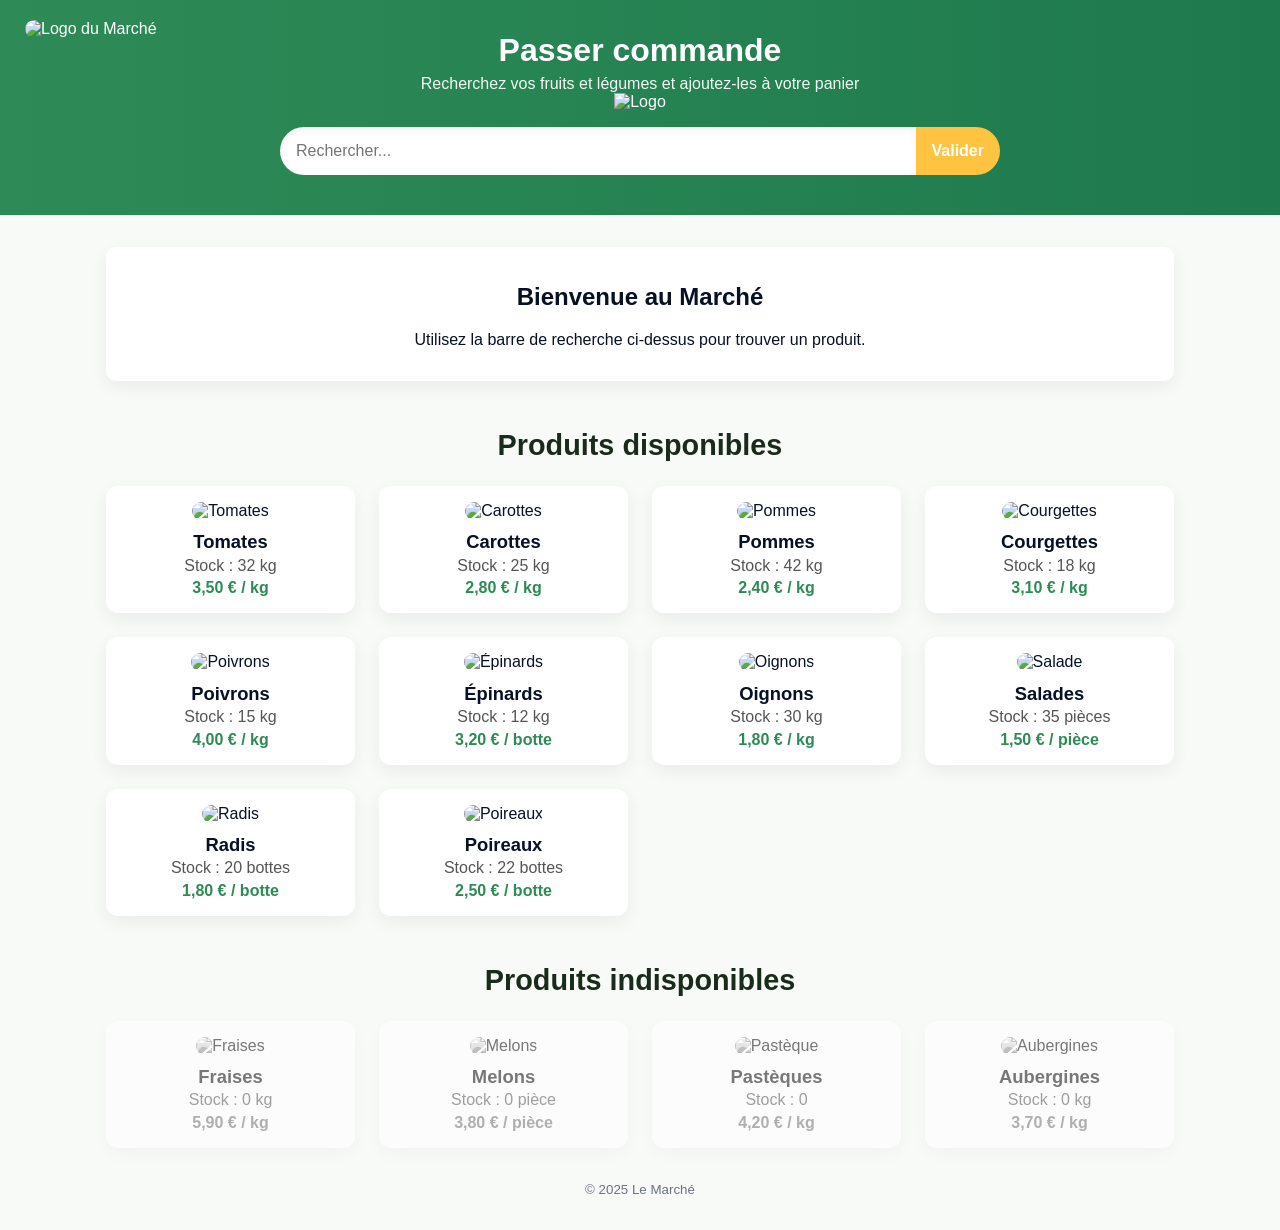
==== index.html @ 9e13df83 "Merge remote-tracking branch 'origin/main' # Conflicts: #	index.html" ====
<!DOCTYPE html>
<html lang="fr">
<head>
  <meta charset="UTF-8">
  <title>Passer commande — Le Marché</title>
  <link rel="stylesheet" href="styles.css">
  <style>
    :root{
      --primary:#2e8b57;
      --accent:#ffc342;
      --bg:#f7faf7;
      --card:#ffffff;
      --height:48px;
      --radius:999px;
    }

    *{box-sizing:border-box}
    body{
      margin:0;
      font-family:Segoe UI, Arial, Helvetica, sans-serif;
      background:var(--bg);
      color:#071124;
    }

    /* HEADER + LOGO */
    header{
      background:linear-gradient(90deg,var(--primary),#1e7a4d);
      color:#fff;
      padding:2rem 1rem 2.5rem;
      text-align:center;
      position:relative;
    }

    /* --- GRAND LOGO EN HAUT À GAUCHE --- */
    .logo{
      position:absolute;
      top:20px;
      left:25px;
    }

    .logo img{
      width:130px;       /* ⬅️ GROS LOGO */
      height:auto;
      border-radius:10px;
      object-fit:contain;
    }

    header h1{margin:0;font-size:2rem}
    header p{margin:.4rem 0 0;color:rgba(255,255,255,.95)}

    .search-wrap{
      display:flex;
      justify-content:center;
      margin-top:1rem;
    }

    form.search-form{
      display:flex;
      width:100%;
      max-width:720px;
      align-items:center;
    }

    .visually-hidden {
      position: absolute;
      width: 1px;
      height: 1px;
      padding: 0;
      margin: -1px;
      overflow: hidden;
      clip: rect(0, 0, 0, 0);
      border: 0;
    }

    form.search-form input[type="search"]{
      flex:1;
      height:var(--height);
      padding:0 1rem;
      border:0;
      border-radius:var(--radius) 0 0 var(--radius);
      font-size:1rem;
      outline:none;
      background:white;
      box-shadow:0 2px 8px rgba(7,17,36,0.06) inset;
    }

    form.search-form button{
      height:var(--height);
      padding:0 1rem;
      border:0;
      border-radius:0 var(--radius) var(--radius) 0;
      background:var(--accent);
      color:white;
      font-weight:700;
      cursor:pointer;
      display:inline-flex;
      align-items:center;
      justify-content:center;
      font-size:1rem;
    }

    main{
      max-width:1100px;
      margin:2rem auto;
      padding:0 1rem;
    }

    .info-card{
      background:var(--card);
      padding:1rem;
      border-radius:10px;
      box-shadow:0 6px 18px rgba(7,17,36,.06);
      text-align:center;
    }

    /* --- PRODUITS DISPONIBLES --- */
    h2.section-title{
      margin-top:3rem;
      text-align:center;
      font-size:1.8rem;
      color:#1b2b1b;
    }

    .produits-grid{
      margin-top:1.5rem;
      display:grid;
      gap:1.5rem;
      grid-template-columns:repeat(auto-fit,minmax(230px,1fr));
    }

    .produit-card{
      background:var(--card);
      border-radius:12px;
      box-shadow:0 6px 18px rgba(7,17,36,.06);
      padding:1rem;
      text-align:center;
    }

    .produit-card img{
      width:100%;
      height:160px;
      object-fit:cover;
      border-radius:10px;
    }

    .nom{font-size:1.15rem;font-weight:700;margin-top:.7rem}
    .prix{color:var(--primary);font-weight:700;margin-top:.3rem}
    .stock{color:#555;margin-top:.2rem}

    /* --- PRODUITS INDISPONIBLES --- */
    .indispo{
      opacity:0.55;
      filter:grayscale(100%);
    }

    footer{
      text-align:center;
      color:#6b7280;
      margin:2rem 0
    }
  </style>
</head>

<body>

  <header>
    
    <!-- GRAND LOGO EN HAUT À GAUCHE -->
    <div class="logo">
      <img src="https://img.freepik.com/vecteurs-libre/logo-du-marche-agriculteurs-design-plat-dessine-main_23-2149336979.jpg" alt="Logo du Marché">
    </div>

    <h1>Passer commande</h1>
    <p>Recherchez vos fruits et légumes et ajoutez-les à votre panier</p>

    <div class=""header">
         <img src="https://img.freepik.com/vecteurs-libre/logo-du-marche-agriculteurs-design-plat-dessine-main_23-2149336979.jpg" alt="Logo" class="img-top-left">
    </div>

    <div class="search-wrap" role="search">
        <form class="search-form" action="#" method="get">
            <label for="search-input" class="visually-hidden">Rechercher</label>
            <input id="search-input" type="search" name="q" placeholder="Rechercher...">
            <button type="submit">Valider</button>
        </form>
    </div>
  </header>

  <main>

    <section class="info-card">
      <h2>Bienvenue au Marché</h2>
      <p>Utilisez la barre de recherche ci-dessus pour trouver un produit.</p>
    </section>

    <!-- SECTION PRODUITS DISPONIBLES -->
    <h2 class="section-title">Produits disponibles</h2>

    <div class="produits-grid">

      <!-- Tomates -->
      <div class="produit-card">
        <img src="https://www.cuisinedecheznous.net/wp-content/uploads/2022/02/800x600-tomate-min.png" alt="Tomates">
        <div class="nom">Tomates</div>
        <div class="stock">Stock : 32 kg</div>
        <div class="prix">3,50 € / kg</div>
      </div>

      <!-- Carottes -->
      <div class="produit-card">
        <img src="https://maxi.cdnartwhere.eu/wp-content/uploads/quiz/2011-12/f4183401_132334306340473000.jpg" alt="Carottes">
        <div class="nom">Carottes</div>
        <div class="stock">Stock : 25 kg</div>
        <div class="prix">2,80 € / kg</div>
      </div>

      <!-- Pommes -->
      <div class="produit-card">
        <img src="https://i.notrefamille.com/1800x0/smart/2018/03/15/339261-original.jpg" alt="Pommes">
        <div class="nom">Pommes</div>
        <div class="stock">Stock : 42 kg</div>
        <div class="prix">2,40 € / kg</div>
      </div>

      <!-- Courgettes -->
      <div class="produit-card">
        <img src="https://th.bing.com/th/id/R.93db1c212bbc1d239bd96b5d1f32c2a3?rik=7Dv7HXOnTfP1yA&pid=ImgRaw&r=0" alt="Courgettes">
        <div class="nom">Courgettes</div>
        <div class="stock">Stock : 18 kg</div>
        <div class="prix">3,10 € / kg</div>
      </div>

      <!-- Poivrons -->
      <div class="produit-card">
        <img src="https://www.lanutrition.fr/sites/default/files/styles/article_large/public/ressources/poivrons_rouge_vert_jaune_5.jpg?itok=H7v10Za4" alt="Poivrons">
        <div class="nom">Poivrons</div>
        <div class="stock">Stock : 15 kg</div>
        <div class="prix">4,00 € / kg</div>
      </div>

      <!-- Épinards -->
      <div class="produit-card">
        <img src="https://tse3.mm.bing.net/th/id/OIP.aq50GikmxpJjc9hOi1pXogHaEv?cb=ucfimg2&ucfimg=1&rs=1&pid=ImgDetMain&o=7&rm=3" alt="Épinards">
        <div class="nom">Épinards</div>
        <div class="stock">Stock : 12 kg</div>
        <div class="prix">3,20 € / botte</div>
      </div>

      <!-- Oignons -->
      <div class="produit-card">
        <img src="https://tse2.mm.bing.net/th/id/OIP.HiWsxSy8o0CBq6YJTACWnQHaE0?cb=ucfimg2&ucfimg=1&rs=1&pid=ImgDetMain&o=7&rm=3" alt="Oignons">
        <div class="nom">Oignons</div>
        <div class="stock">Stock : 30 kg</div>
        <div class="prix">1,80 € / kg</div>
      </div>

      <!-- Salades -->
      <div class="produit-card">
        <img src="https://media.istockphoto.com/id/469159458/fr/photo/salade-de-laitue-isol%C3%A9-sur-fond-blanc.jpg?s=612x612&w=0&k=20&c=YazH9YL7EP4ifn4jdkce72E5YSTmL34ElfxBZBRBsx8=" alt="Salade">
        <div class="nom">Salades</div>
        <div class="stock">Stock : 35 pièces</div>
        <div class="prix">1,50 € / pièce</div>
      </div>

      <!-- Radis -->
      <div class="produit-card">
        <img src="https://www.jardiner-malin.fr/wp-content/uploads/2018/06/radis.jpg" alt="Radis">
        <div class="nom">Radis</div>
        <div class="stock">Stock : 20 bottes</div>
        <div class="prix">1,80 € / botte</div>
      </div>

      <!-- Poireaux -->
      <div class="produit-card">
        <img src="https://larecette.net/wp-content/uploads/2020/04/iStock-638286824.jpg" alt="Poireaux">
        <div class="nom">Poireaux</div>
        <div class="stock">Stock : 22 bottes</div>
        <div class="prix">2,50 € / botte</div>
      </div>

    </div>


    <!-- SECTION PRODUITS INDISPONIBLES -->
    <h2 class="section-title">Produits indisponibles</h2>

    <div class="produits-grid">

      <!-- Fraises -->
      <div class="produit-card indispo">
        <img src="https://th.bing.com/th/id/R.8bb7bd2a604daf259c86831baa84926c?rik=aD5H9jrYtdSi%2bg&pid=ImgRaw&r=0" alt="Fraises">
        <div class="nom">Fraises</div>
        <div class="stock">Stock : 0 kg</div>
        <div class="prix">5,90 € / kg</div>
      </div>

      <!-- Melons -->
      <div class="produit-card indispo">
        <img src="https://www.homeperch.com/wp-content/uploads/2019/02/types-of-melons-hami-January202020-min.jpg" alt="Melons">
        <div class="nom">Melons</div>
        <div class="stock">Stock : 0 pièce</div>
        <div class="prix">3,80 € / pièce</div>
      </div>

      <!-- Pastèques -->
      <div class="produit-card indispo">
        <img src="https://www.vendelice.fr/wp-content/uploads/2021/02/shutterstock_1907174260-1024x1024.jpg" alt="Pastèque">
        <div class="nom">Pastèques</div>
        <div class="stock">Stock : 0</div>
        <div class="prix">4,20 € / kg</div>
      </div>

      <!-- Aubergines -->
      <div class="produit-card indispo">
        <img src="https://www.radiofrance.fr/s3/cruiser-production/2023/06/62c32004-5af6-4443-b62e-e6ccb1cf80d0/1200x680_sc_aubergines.jpg" alt="Aubergines">
        <div class="nom">Aubergines</div>
        <div class="stock">Stock : 0 kg</div>
        <div class="prix">3,70 € / kg</div>
      </div>

    </div>

  </main>

  <footer>
    <small>&copy; 2025 Le Marché</small>
  </footer>

</body>
</html>
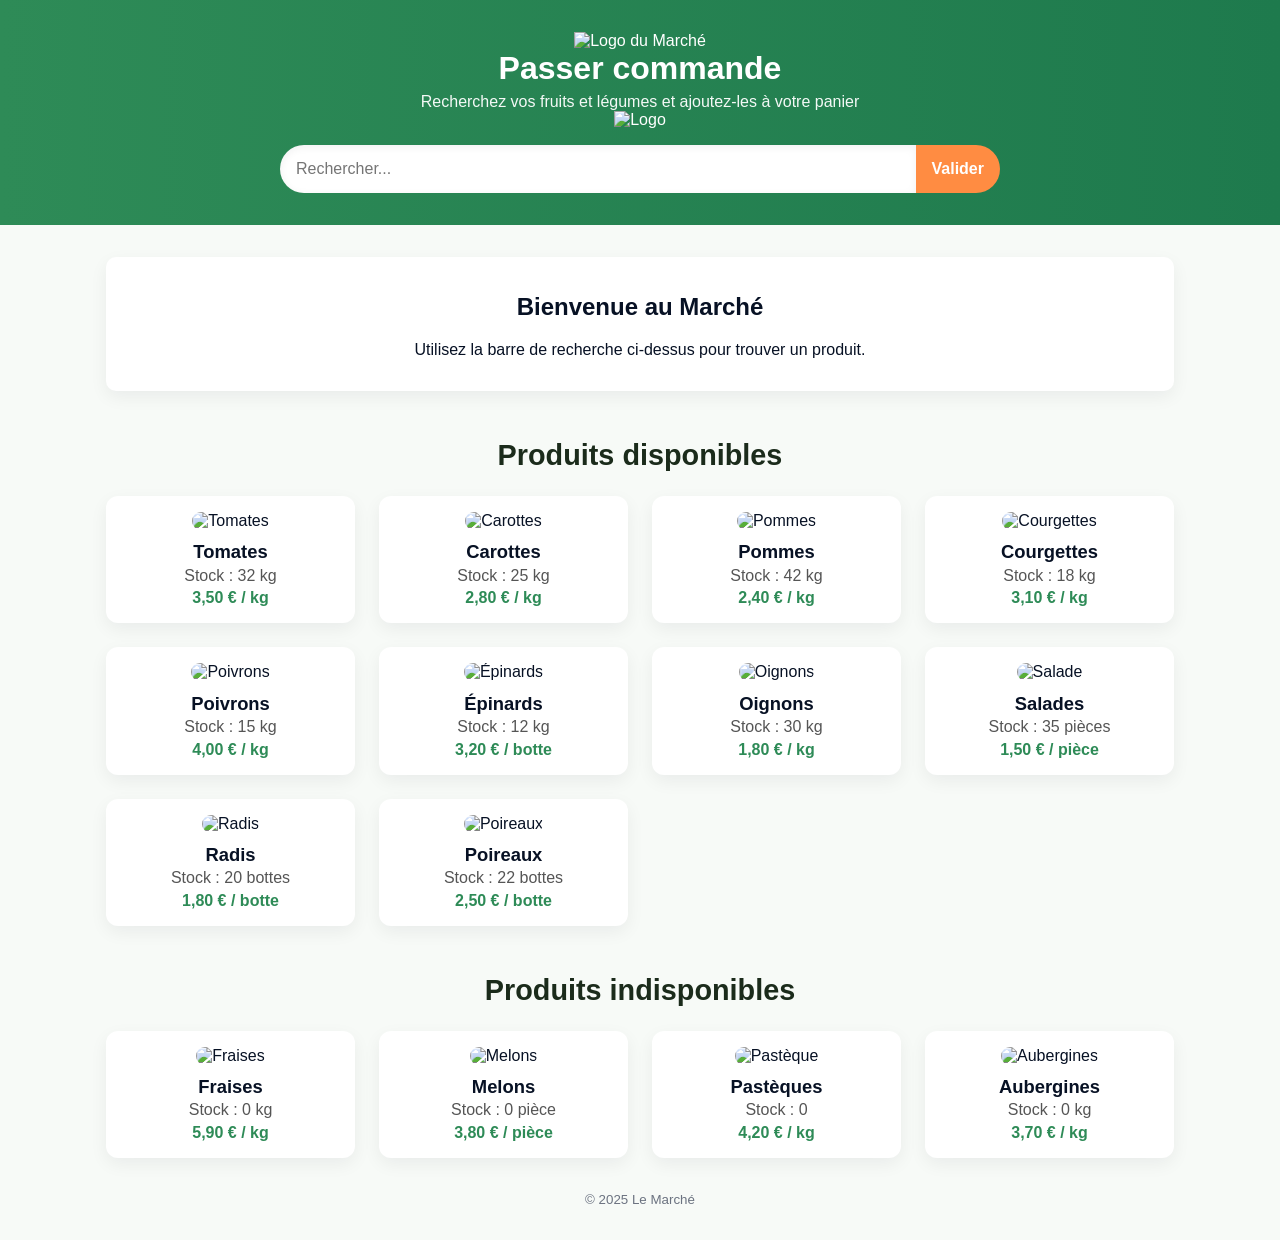
==== commit 99c49605: "HTML sans css" ====
--- a/index.html
+++ b/index.html
@@ -3,162 +3,8 @@
 <head>
   <meta charset="UTF-8">
   <title>Passer commande — Le Marché</title>
-  <link rel="stylesheet" href="styles.css">
-  <style>
-    :root{
-      --primary:#2e8b57;
-      --accent:#ffc342;
-      --bg:#f7faf7;
-      --card:#ffffff;
-      --height:48px;
-      --radius:999px;
-    }
-
-    *{box-sizing:border-box}
-    body{
-      margin:0;
-      font-family:Segoe UI, Arial, Helvetica, sans-serif;
-      background:var(--bg);
-      color:#071124;
-    }
-
-    /* HEADER + LOGO */
-    header{
-      background:linear-gradient(90deg,var(--primary),#1e7a4d);
-      color:#fff;
-      padding:2rem 1rem 2.5rem;
-      text-align:center;
-      position:relative;
-    }
-
-    /* --- GRAND LOGO EN HAUT À GAUCHE --- */
-    .logo{
-      position:absolute;
-      top:20px;
-      left:25px;
-    }
-
-    .logo img{
-      width:130px;       /* ⬅️ GROS LOGO */
-      height:auto;
-      border-radius:10px;
-      object-fit:contain;
-    }
-
-    header h1{margin:0;font-size:2rem}
-    header p{margin:.4rem 0 0;color:rgba(255,255,255,.95)}
-
-    .search-wrap{
-      display:flex;
-      justify-content:center;
-      margin-top:1rem;
-    }
-
-    form.search-form{
-      display:flex;
-      width:100%;
-      max-width:720px;
-      align-items:center;
-    }
-
-    .visually-hidden {
-      position: absolute;
-      width: 1px;
-      height: 1px;
-      padding: 0;
-      margin: -1px;
-      overflow: hidden;
-      clip: rect(0, 0, 0, 0);
-      border: 0;
-    }
-
-    form.search-form input[type="search"]{
-      flex:1;
-      height:var(--height);
-      padding:0 1rem;
-      border:0;
-      border-radius:var(--radius) 0 0 var(--radius);
-      font-size:1rem;
-      outline:none;
-      background:white;
-      box-shadow:0 2px 8px rgba(7,17,36,0.06) inset;
-    }
-
-    form.search-form button{
-      height:var(--height);
-      padding:0 1rem;
-      border:0;
-      border-radius:0 var(--radius) var(--radius) 0;
-      background:var(--accent);
-      color:white;
-      font-weight:700;
-      cursor:pointer;
-      display:inline-flex;
-      align-items:center;
-      justify-content:center;
-      font-size:1rem;
-    }
-
-    main{
-      max-width:1100px;
-      margin:2rem auto;
-      padding:0 1rem;
-    }
-
-    .info-card{
-      background:var(--card);
-      padding:1rem;
-      border-radius:10px;
-      box-shadow:0 6px 18px rgba(7,17,36,.06);
-      text-align:center;
-    }
-
-    /* --- PRODUITS DISPONIBLES --- */
-    h2.section-title{
-      margin-top:3rem;
-      text-align:center;
-      font-size:1.8rem;
-      color:#1b2b1b;
-    }
-
-    .produits-grid{
-      margin-top:1.5rem;
-      display:grid;
-      gap:1.5rem;
-      grid-template-columns:repeat(auto-fit,minmax(230px,1fr));
-    }
-
-    .produit-card{
-      background:var(--card);
-      border-radius:12px;
-      box-shadow:0 6px 18px rgba(7,17,36,.06);
-      padding:1rem;
-      text-align:center;
-    }
-
-    .produit-card img{
-      width:100%;
-      height:160px;
-      object-fit:cover;
-      border-radius:10px;
-    }
-
-    .nom{font-size:1.15rem;font-weight:700;margin-top:.7rem}
-    .prix{color:var(--primary);font-weight:700;margin-top:.3rem}
-    .stock{color:#555;margin-top:.2rem}
-
-    /* --- PRODUITS INDISPONIBLES --- */
-    .indispo{
-      opacity:0.55;
-      filter:grayscale(100%);
-    }
-
-    footer{
-      text-align:center;
-      color:#6b7280;
-      margin:2rem 0
-    }
-  </style>
+  <link rel="stylesheet" href="style.css">
+  
 </head>
 
 <body>
--- a/style.css
+++ b/style.css
@@ -0,0 +1,275 @@
+:root{
+  --primary:#2e8b57;
+  --accent:#ff8c42;
+  --bg:#f7faf7;
+  --card:#ffffff;
+  --height:48px;
+  --radius:999px;
+}
+
+*{box-sizing:border-box}
+body{
+  margin:0;
+  font-family:Segoe UI, Arial, Helvetica, sans-serif;
+  background:var(--bg);
+  color:#071124;
+}
+
+header{
+  background:linear-gradient(90deg,var(--primary),#1e7a4d);
+  color:#fff;
+  padding:2rem 1rem;
+  text-align:center;
+}
+header h1{margin:0;font-size:2rem}
+header p{margin:.4rem 0 0;color:rgba(255,255,255,.95)}
+
+.search-wrap{
+  display:flex;
+  justify-content:center;
+  margin-top:1rem;
+}
+
+form.search-form{
+  display:flex;
+  width:100%;
+  max-width:720px;
+  align-items:center;
+}
+
+/* Label accessible mais caché */
+.visually-hidden {
+  position: absolute;
+  width: 1px;
+  height: 1px;
+  padding: 0;
+  margin: -1px;
+  overflow: hidden;
+  clip: rect(0, 0, 0, 0);
+  border: 0;
+}
+
+form.search-form input[type="search"]{
+  flex:1;
+  height:var(--height);
+  padding:0 1rem;
+  border:0;
+  border-radius:var(--radius) 0 0 var(--radius);
+  font-size:1rem;
+  outline:none;
+  background:white;
+  box-shadow:0 2px 8px rgba(7,17,36,0.06) inset;
+}
+
+form.search-form button{
+  height:var(--height);
+  padding:0 1rem;
+  border:0;
+  border-radius:0 var(--radius) var(--radius) 0;
+  background:var(--accent);
+  color:white;
+  font-weight:700;
+  cursor:pointer;
+  display:inline-flex;
+  align-items:center;
+  justify-content:center;
+  font-size:1rem;
+}
+
+main{
+  max-width:1100px;
+  margin:2rem auto;
+  padding:0 1rem;
+}
+
+.info-card{
+  background:var(--card);
+  padding:1rem;
+  border-radius:10px;
+  box-shadow:0 6px 18px rgba(7,17,36,.06);
+  text-align:center;
+}
+
+/* --- PRODUITS --- */
+h2.section-title{
+  margin-top:3rem;
+  text-align:center;
+  font-size:1.8rem;
+  color:#1b2b1b;
+}
+
+.produits-grid{
+  margin-top:1.5rem;
+  display:grid;
+  gap:1.5rem;
+  grid-template-columns:repeat(auto-fit,minmax(230px,1fr));
+}
+
+.produit-card{
+  background:var(--card);
+  border-radius:12px;
+  box-shadow:0 6px 18px rgba(7,17,36,.06);
+  padding:1rem;
+  text-align:center;
+  opacity:1;
+}
+
+
+
+
+<<<<<<< Updated upstream
+:root{
+      --primary:#2e8b57;
+      --accent:#ffc342;
+      --bg:#f7faf7;
+      --card:#ffffff;
+      --height:48px;
+      --radius:999px;
+    }
+
+    *{box-sizing:border-box}
+    body{
+      margin:0;
+      font-family:Segoe UI, Arial, Helvetica, sans-serif;
+      background:var(--bg);
+      color:#071124;
+    }
+
+    header{
+      background:linear-gradient(90deg,var(--primary),#1e7a4d);
+      color:#fff;
+      padding:2rem 1rem;
+      text-align:center;
+    }
+    header h1{margin:0;font-size:2rem}
+    header p{margin:.4rem 0 0;color:rgba(255,255,255,.95)}
+
+    .search-wrap{
+      display:flex;
+      justify-content:center;
+      margin-top:1rem;
+    }
+
+    form.search-form{
+      display:flex;
+      width:100%;
+      max-width:720px;
+      align-items:center;
+    }
+
+    .visually-hidden {
+      position: absolute;
+      width: 1px;
+      height: 1px;
+      padding: 0;
+      margin: -1px;
+      overflow: hidden;
+      clip: rect(0, 0, 0, 0);
+      border: 0;
+    }
+
+    form.search-form input[type="search"]{
+      flex:1;
+      height:var(--height);
+      padding:0 1rem;
+      border:0;
+      border-radius:var(--radius) 0 0 var(--radius);
+      font-size:1rem;
+      outline:none;
+      background:white;
+      box-shadow:0 2px 8px rgba(7,17,36,0.06) inset;
+    }
+
+    form.search-form button{
+      height:var(--height);
+      padding:0 1rem;
+      border:0;
+      border-radius:0 var(--radius) var(--radius) 0;
+      background:var(--accent);
+      color:white;
+      font-weight:700;
+      cursor:pointer;
+      display:inline-flex;
+      align-items:center;
+      justify-content:center;
+      font-size:1rem;
+    }
+
+    main{
+      max-width:1100px;
+      margin:2rem auto;
+      padding:0 1rem;
+    }
+
+    .info-card{
+      background:var(--card);
+      padding:1rem;
+      border-radius:10px;
+      box-shadow:0 6px 18px rgba(7,17,36,.06);
+      text-align:center;
+    }
+
+    /* --- PRODUITS --- */
+    h2.section-title{
+      margin-top:3rem;
+      text-align:center;
+      font-size:1.8rem;
+      color:#1b2b1b;
+    }
+
+    .produits-grid{
+      margin-top:1.5rem;
+      display:grid;
+      gap:1.5rem;
+      grid-template-columns:repeat(auto-fit,minmax(230px,1fr));
+    }
+
+    .produit-card{
+      background:var(--card);
+      border-radius:12px;
+      box-shadow:0 6px 18px rgba(7,17,36,.06);
+      padding:1rem;
+      text-align:center;
+    }
+
+    .produit-card img{
+      width:100%;
+      height:160px;
+      object-fit:cover;
+      border-radius:10px;
+    }
+
+    .nom{font-size:1.15rem;font-weight:700;margin-top:.7rem}
+    .prix{color:var(--primary);font-weight:700;margin-top:.3rem}
+    .stock{color:#555;margin-top:.2rem}
+
+    footer{
+      text-align:center;
+      color:#6b7280;
+      margin:2rem 0
+    }
+=======
+>>>>>>> Stashed changes
+
+/* Indisponible = légèrement grisé */
+.indispo{
+  opacity:0.55;
+  filter:grayscale(40%);
+}
+
+.produit-card img{
+  width:100%;
+  height:160px;
+  object-fit:cover;
+  border-radius:10px;
+}
+
+.nom{font-size:1.15rem;font-weight:700;margin-top:.7rem}
+.prix{color:var(--primary);font-weight:700;margin-top:.3rem}
+.stock{color:#555;margin-top:.2rem}
+
+footer{
+  text-align:center;
+  color:#6b7280;
+  margin:2rem 0
+}
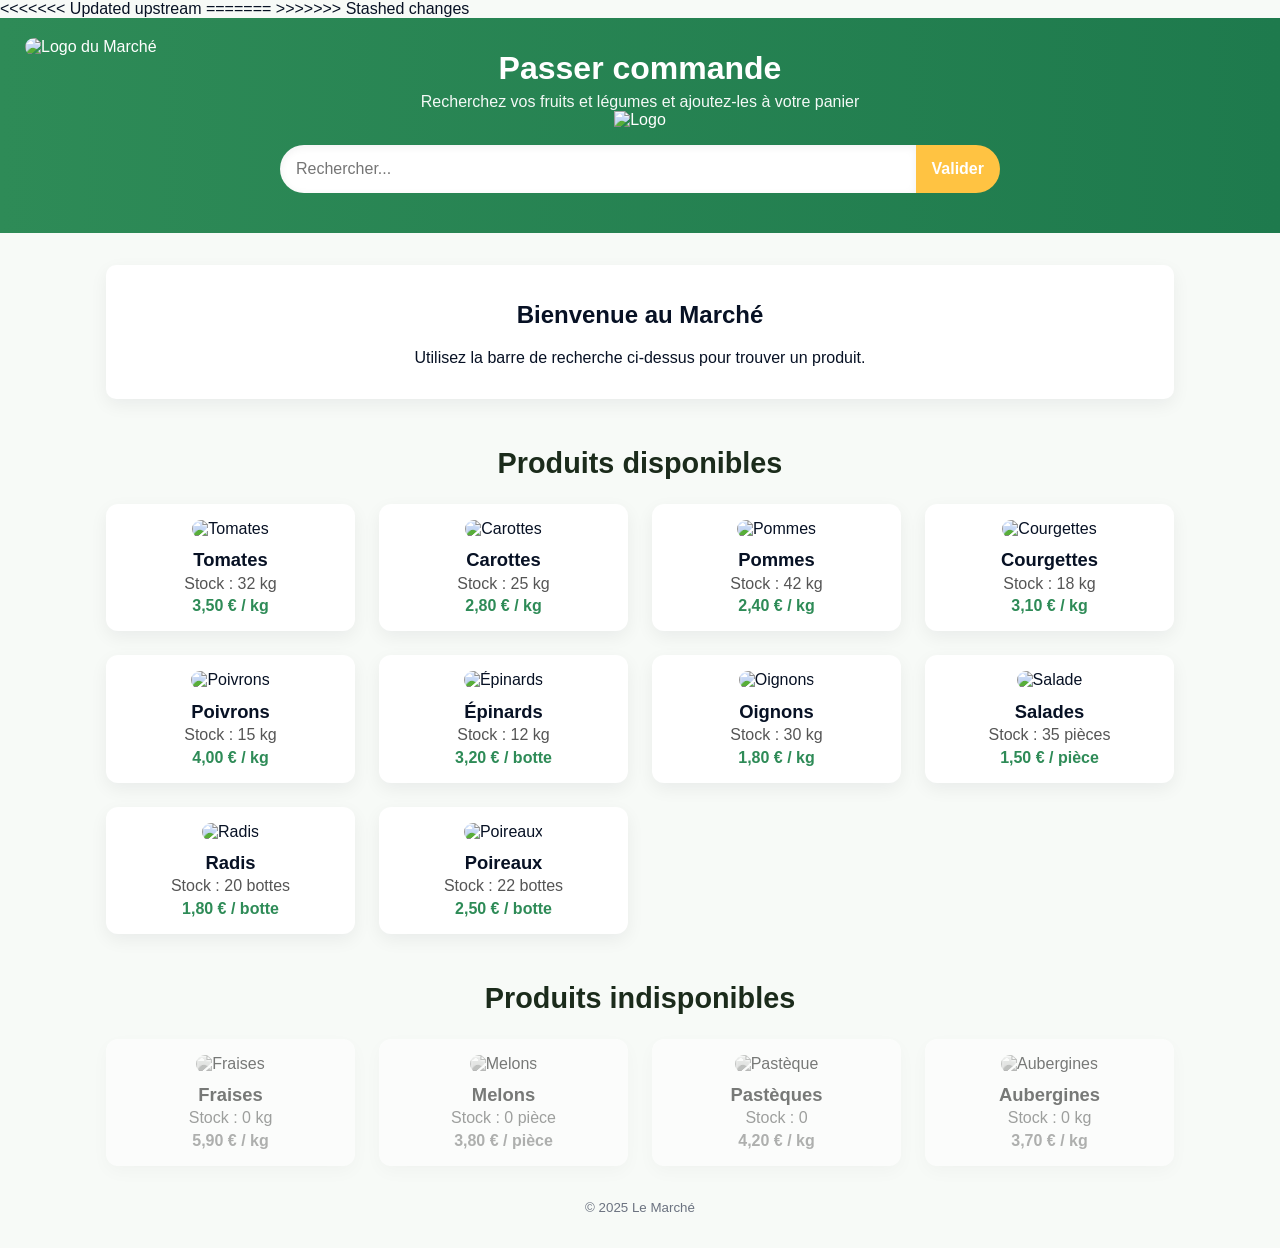
==== commit f81222da: "HTML nul" ====
--- a/index.html
+++ b/index.html
@@ -4,7 +4,165 @@
   <meta charset="UTF-8">
   <title>Passer commande — Le Marché</title>
   <link rel="stylesheet" href="style.css">
+<<<<<<< Updated upstream
   
+=======
+  <style>
+    :root{
+      --primary:#2e8b57;
+      --accent:#ffc342;
+      --bg:#f7faf7;
+      --card:#ffffff;
+      --height:48px;
+      --radius:999px;
+    }
+
+    *{box-sizing:border-box}
+    body{
+      margin:0;
+      font-family:Segoe UI, Arial, Helvetica, sans-serif;
+      background:var(--bg);
+      color:#071124;
+    }
+
+    /* HEADER + LOGO */
+    header{
+      background:linear-gradient(90deg,var(--primary),#1e7a4d);
+      color:#fff;
+      padding:2rem 1rem 2.5rem;
+      text-align:center;
+      position:relative;
+    }
+
+    /* --- GRAND LOGO EN HAUT À GAUCHE --- */
+    .logo{
+      position:absolute;
+      top:20px;
+      left:25px;
+    }
+
+    .logo img{
+      width:130px;       /* ⬅️ GROS LOGO */
+      height:auto;
+      border-radius:10px;
+      object-fit:contain;
+    }
+
+    header h1{margin:0;font-size:2rem}
+    header p{margin:.4rem 0 0;color:rgba(255,255,255,.95)}
+
+    .search-wrap{
+      display:flex;
+      justify-content:center;
+      margin-top:1rem;
+    }
+
+    form.search-form{
+      display:flex;
+      width:100%;
+      max-width:720px;
+      align-items:center;
+    }
+
+    .visually-hidden {
+      position: absolute;
+      width: 1px;
+      height: 1px;
+      padding: 0;
+      margin: -1px;
+      overflow: hidden;
+      clip: rect(0, 0, 0, 0);
+      border: 0;
+    }
+
+    form.search-form input[type="search"]{
+      flex:1;
+      height:var(--height);
+      padding:0 1rem;
+      border:0;
+      border-radius:var(--radius) 0 0 var(--radius);
+      font-size:1rem;
+      outline:none;
+      background:white;
+      box-shadow:0 2px 8px rgba(7,17,36,0.06) inset;
+    }
+
+    form.search-form button{
+      height:var(--height);
+      padding:0 1rem;
+      border:0;
+      border-radius:0 var(--radius) var(--radius) 0;
+      background:var(--accent);
+      color:white;
+      font-weight:700;
+      cursor:pointer;
+      display:inline-flex;
+      align-items:center;
+      justify-content:center;
+      font-size:1rem;
+    }
+
+    main{
+      max-width:1100px;
+      margin:2rem auto;
+      padding:0 1rem;
+    }
+
+    .info-card{
+      background:var(--card);
+      padding:1rem;
+      border-radius:10px;
+      box-shadow:0 6px 18px rgba(7,17,36,.06);
+      text-align:center;
+    }
+
+    /* --- PRODUITS DISPONIBLES --- */
+    h2.section-title{
+      margin-top:3rem;
+      text-align:center;
+      font-size:1.8rem;
+      color:#1b2b1b;
+    }
+
+    .produits-grid{
+      margin-top:1.5rem;
+      display:grid;
+      gap:1.5rem;
+      grid-template-columns:repeat(auto-fit,minmax(230px,1fr));
+    }
+
+    .produit-card{
+      background:var(--card);
+      border-radius:12px;
+      box-shadow:0 6px 18px rgba(7,17,36,.06);
+      padding:1rem;
+      text-align:center;
+    }
+
+    .produit-card img{
+      width:100%;
+      height:160px;
+      object-fit:cover;
+      border-radius:10px;
+    }
+
+    .nom{font-size:1.15rem;font-weight:700;margin-top:.7rem}
+    .prix{color:var(--primary);font-weight:700;margin-top:.3rem}
+    .stock{color:#555;margin-top:.2rem}
+
+    /* --- PRODUITS INDISPONIBLES --- */
+    .indispo{
+      opacity:0.55;
+      filter:grayscale(100%);
+    }
+
+    footer{
+      text-align:center;
+      color:#6b7280;
+      margin:2rem 0
+    }
+  </style>
+>>>>>>> Stashed changes
 </head>
 
 <body>
--- a/style.css
+++ b/style.css
@@ -114,143 +114,6 @@
   opacity:1;
 }
 
-
-
-
-<<<<<<< Updated upstream
-:root{
-      --primary:#2e8b57;
-      --accent:#ffc342;
-      --bg:#f7faf7;
-      --card:#ffffff;
-      --height:48px;
-      --radius:999px;
-    }
-
-    *{box-sizing:border-box}
-    body{
-      margin:0;
-      font-family:Segoe UI, Arial, Helvetica, sans-serif;
-      background:var(--bg);
-      color:#071124;
-    }
-
-    header{
-      background:linear-gradient(90deg,var(--primary),#1e7a4d);
-      color:#fff;
-      padding:2rem 1rem;
-      text-align:center;
-    }
-    header h1{margin:0;font-size:2rem}
-    header p{margin:.4rem 0 0;color:rgba(255,255,255,.95)}
-
-    .search-wrap{
-      display:flex;
-      justify-content:center;
-      margin-top:1rem;
-    }
-
-    form.search-form{
-      display:flex;
-      width:100%;
-      max-width:720px;
-      align-items:center;
-    }
-
-    .visually-hidden {
-      position: absolute;
-      width: 1px;
-      height: 1px;
-      padding: 0;
-      margin: -1px;
-      overflow: hidden;
-      clip: rect(0, 0, 0, 0);
-      border: 0;
-    }
-
-    form.search-form input[type="search"]{
-      flex:1;
-      height:var(--height);
-      padding:0 1rem;
-      border:0;
-      border-radius:var(--radius) 0 0 var(--radius);
-      font-size:1rem;
-      outline:none;
-      background:white;
-      box-shadow:0 2px 8px rgba(7,17,36,0.06) inset;
-    }
-
-    form.search-form button{
-      height:var(--height);
-      padding:0 1rem;
-      border:0;
-      border-radius:0 var(--radius) var(--radius) 0;
-      background:var(--accent);
-      color:white;
-      font-weight:700;
-      cursor:pointer;
-      display:inline-flex;
-      align-items:center;
-      justify-content:center;
-      font-size:1rem;
-    }
-
-    main{
-      max-width:1100px;
-      margin:2rem auto;
-      padding:0 1rem;
-    }
-
-    .info-card{
-      background:var(--card);
-      padding:1rem;
-      border-radius:10px;
-      box-shadow:0 6px 18px rgba(7,17,36,.06);
-      text-align:center;
-    }
-
-    /* --- PRODUITS --- */
-    h2.section-title{
-      margin-top:3rem;
-      text-align:center;
-      font-size:1.8rem;
-      color:#1b2b1b;
-    }
-
-    .produits-grid{
-      margin-top:1.5rem;
-      display:grid;
-      gap:1.5rem;
-      grid-template-columns:repeat(auto-fit,minmax(230px,1fr));
-    }
-
-    .produit-card{
-      background:var(--card);
-      border-radius:12px;
-      box-shadow:0 6px 18px rgba(7,17,36,.06);
-      padding:1rem;
-      text-align:center;
-    }
-
-    .produit-card img{
-      width:100%;
-      height:160px;
-      object-fit:cover;
-      border-radius:10px;
-    }
-
-    .nom{font-size:1.15rem;font-weight:700;margin-top:.7rem}
-    .prix{color:var(--primary);font-weight:700;margin-top:.3rem}
-    .stock{color:#555;margin-top:.2rem}
-
-    footer{
-      text-align:center;
-      color:#6b7280;
-      margin:2rem 0
-    }
-=======
->>>>>>> Stashed changes
-
 /* Indisponible = légèrement grisé */
 .indispo{
   opacity:0.55;
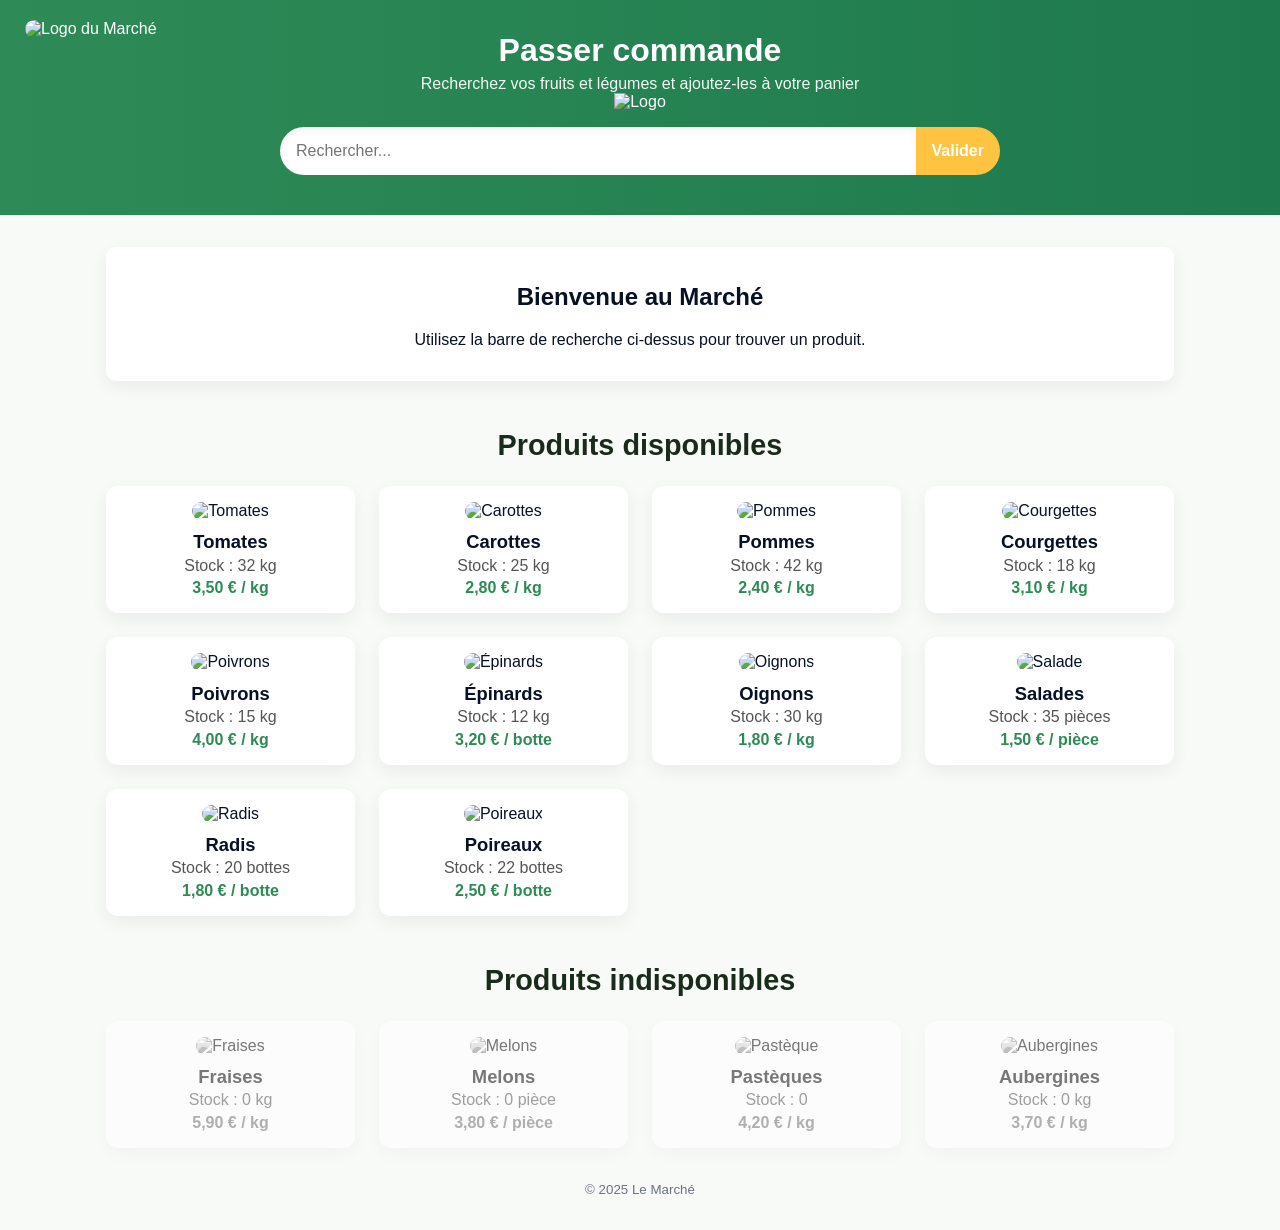
==== commit 7022e587: "HTML presque bon" ====
--- a/index.html
+++ b/index.html
@@ -4,9 +4,6 @@
   <meta charset="UTF-8">
   <title>Passer commande — Le Marché</title>
   <link rel="stylesheet" href="style.css">
-<<<<<<< Updated upstream
-  
-=======
   <style>
     :root{
       --primary:#2e8b57;
@@ -162,7 +159,6 @@
       margin:2rem 0
     }
   </style>
->>>>>>> Stashed changes
 </head>
 
 <body>
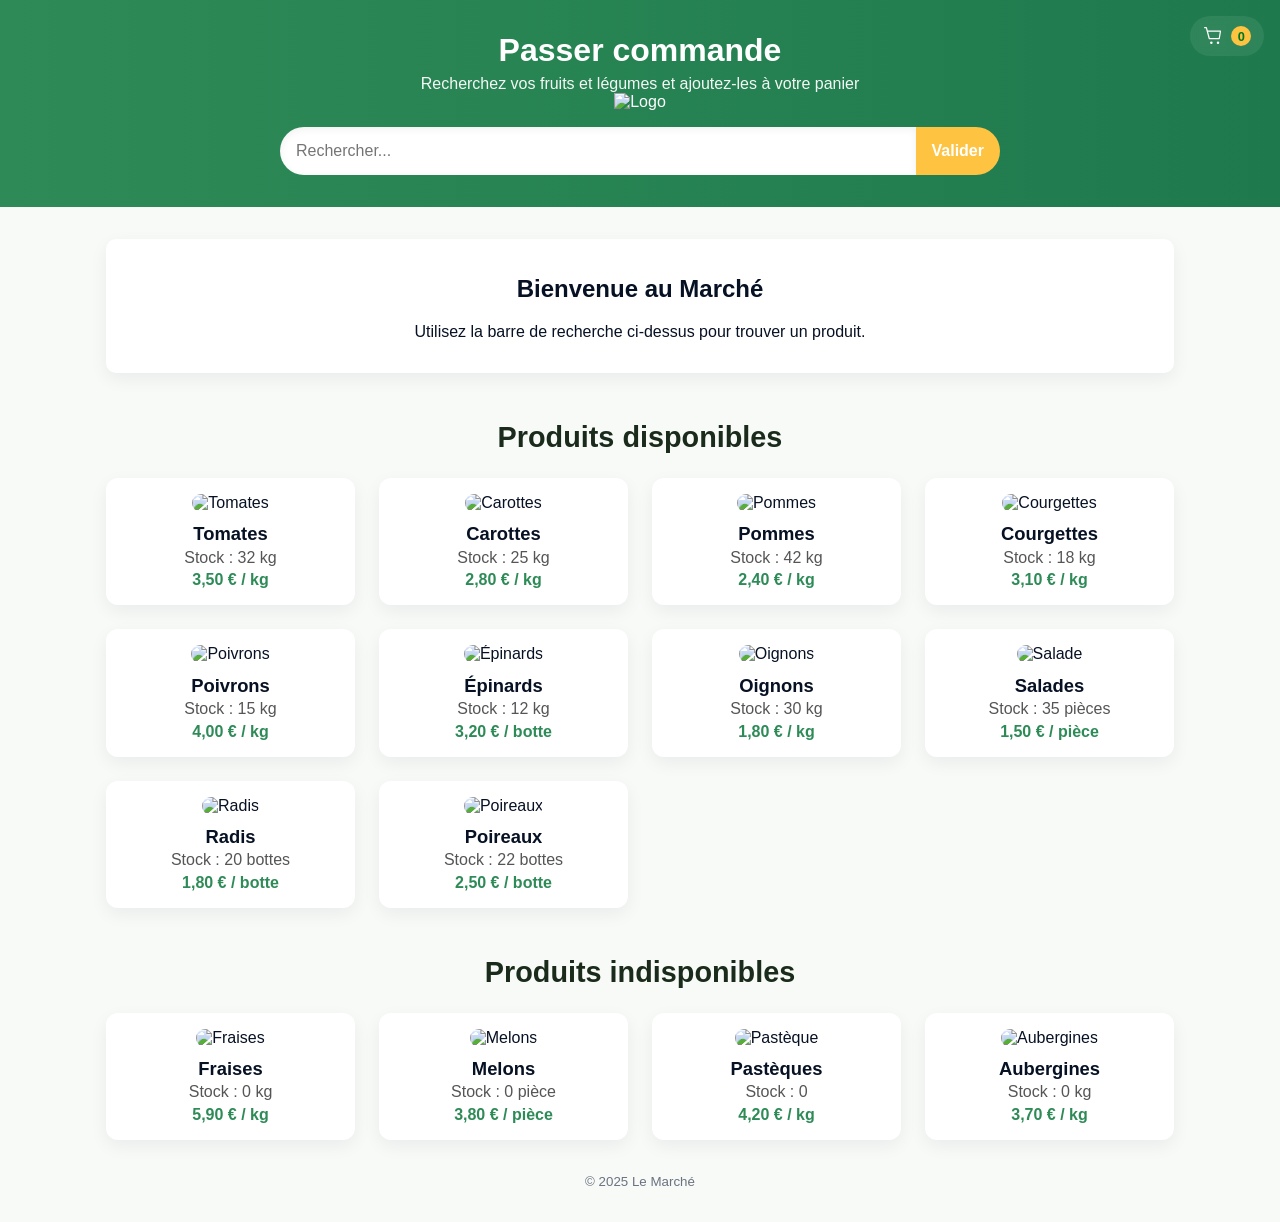
==== commit 3277da5b: "HTML non grisée" ====
--- a/index.html
+++ b/index.html
@@ -3,7 +3,6 @@
 <head>
   <meta charset="UTF-8">
   <title>Passer commande — Le Marché</title>
-  <link rel="stylesheet" href="style.css">
   <style>
     :root{
       --primary:#2e8b57;
@@ -22,29 +21,13 @@
       color:#071124;
     }
 
-    /* HEADER + LOGO */
     header{
       background:linear-gradient(90deg,var(--primary),#1e7a4d);
       color:#fff;
-      padding:2rem 1rem 2.5rem;
-      text-align:center;
-      position:relative;
-    }
-
-    /* --- GRAND LOGO EN HAUT À GAUCHE --- */
-    .logo{
-      position:absolute;
-      top:20px;
-      left:25px;
-    }
-
-    .logo img{
-      width:130px;       /* ⬅️ GROS LOGO */
-      height:auto;
-      border-radius:10px;
-      object-fit:contain;
-    }
-
+      padding:2rem 1rem;
+      text-align:center;
+      position:relative; /* permet de positionner le bouton panier */
+    }
     header h1{margin:0;font-size:2rem}
     header p{margin:.4rem 0 0;color:rgba(255,255,255,.95)}
 
@@ -70,6 +53,47 @@
       overflow: hidden;
       clip: rect(0, 0, 0, 0);
       border: 0;
+    }
+
+    /* Bouton panier en haut à droite */
+    .cart-btn{
+      position:absolute;
+      top:1rem;
+      right:1rem;
+      display:inline-flex;
+      align-items:center;
+      gap:.5rem;
+      background:rgba(255,255,255,0.08);
+      color:#fff;
+      border:0;
+      padding:.45rem .8rem;
+      border-radius:999px;
+      cursor:pointer;
+      backdrop-filter: blur(4px);
+      text-decoration:none;
+      font-weight:700;
+      height:40px;
+    }
+
+    .cart-btn:focus,
+    .cart-btn:hover{
+      background:rgba(255,255,255,0.14);
+      outline:2px solid rgba(255,255,255,0.12);
+      outline-offset:2px;
+    }
+
+    .cart-btn .cart-count{
+      background:var(--accent);
+      color:#072;
+      min-width:20px;
+      height:20px;
+      display:inline-flex;
+      align-items:center;
+      justify-content:center;
+      border-radius:999px;
+      padding:0 6px;
+      font-size:.8rem;
+      font-weight:800;
     }
 
     form.search-form input[type="search"]{
@@ -113,7 +137,7 @@
       text-align:center;
     }
 
-    /* --- PRODUITS DISPONIBLES --- */
+    /* --- PRODUITS --- */
     h2.section-title{
       margin-top:3rem;
       text-align:center;
@@ -147,12 +171,6 @@
     .prix{color:var(--primary);font-weight:700;margin-top:.3rem}
     .stock{color:#555;margin-top:.2rem}
 
-    /* --- PRODUITS INDISPONIBLES --- */
-    .indispo{
-      opacity:0.55;
-      filter:grayscale(100%);
-    }
-
     footer{
       text-align:center;
       color:#6b7280;
@@ -164,11 +182,16 @@
 <body>
 
   <header>
-    
-    <!-- GRAND LOGO EN HAUT À GAUCHE -->
-    <div class="logo">
-      <img src="https://img.freepik.com/vecteurs-libre/logo-du-marche-agriculteurs-design-plat-dessine-main_23-2149336979.jpg" alt="Logo du Marché">
-    </div>
+  <!-- Bouton panier (en haut à droite) -->
+  <a href="panier.html" class="cart-btn" aria-label="Aller au panier">
+      <!-- Simple icône panier (SVG) -->
+      <svg width="20" height="20" viewBox="0 0 24 24" fill="none" xmlns="http://www.w3.org/2000/svg" aria-hidden="true">
+        <path d="M6 6h15l-1.5 9h-12L4 2H2" stroke="currentColor" stroke-width="1.5" stroke-linecap="round" stroke-linejoin="round"/>
+        <circle cx="10" cy="20" r="1.5" fill="currentColor"/>
+        <circle cx="18" cy="20" r="1.5" fill="currentColor"/>
+      </svg>
+      <span class="cart-count" aria-hidden="true">0</span>
+    </a>
 
     <h1>Passer commande</h1>
     <p>Recherchez vos fruits et légumes et ajoutez-les à votre panier</p>
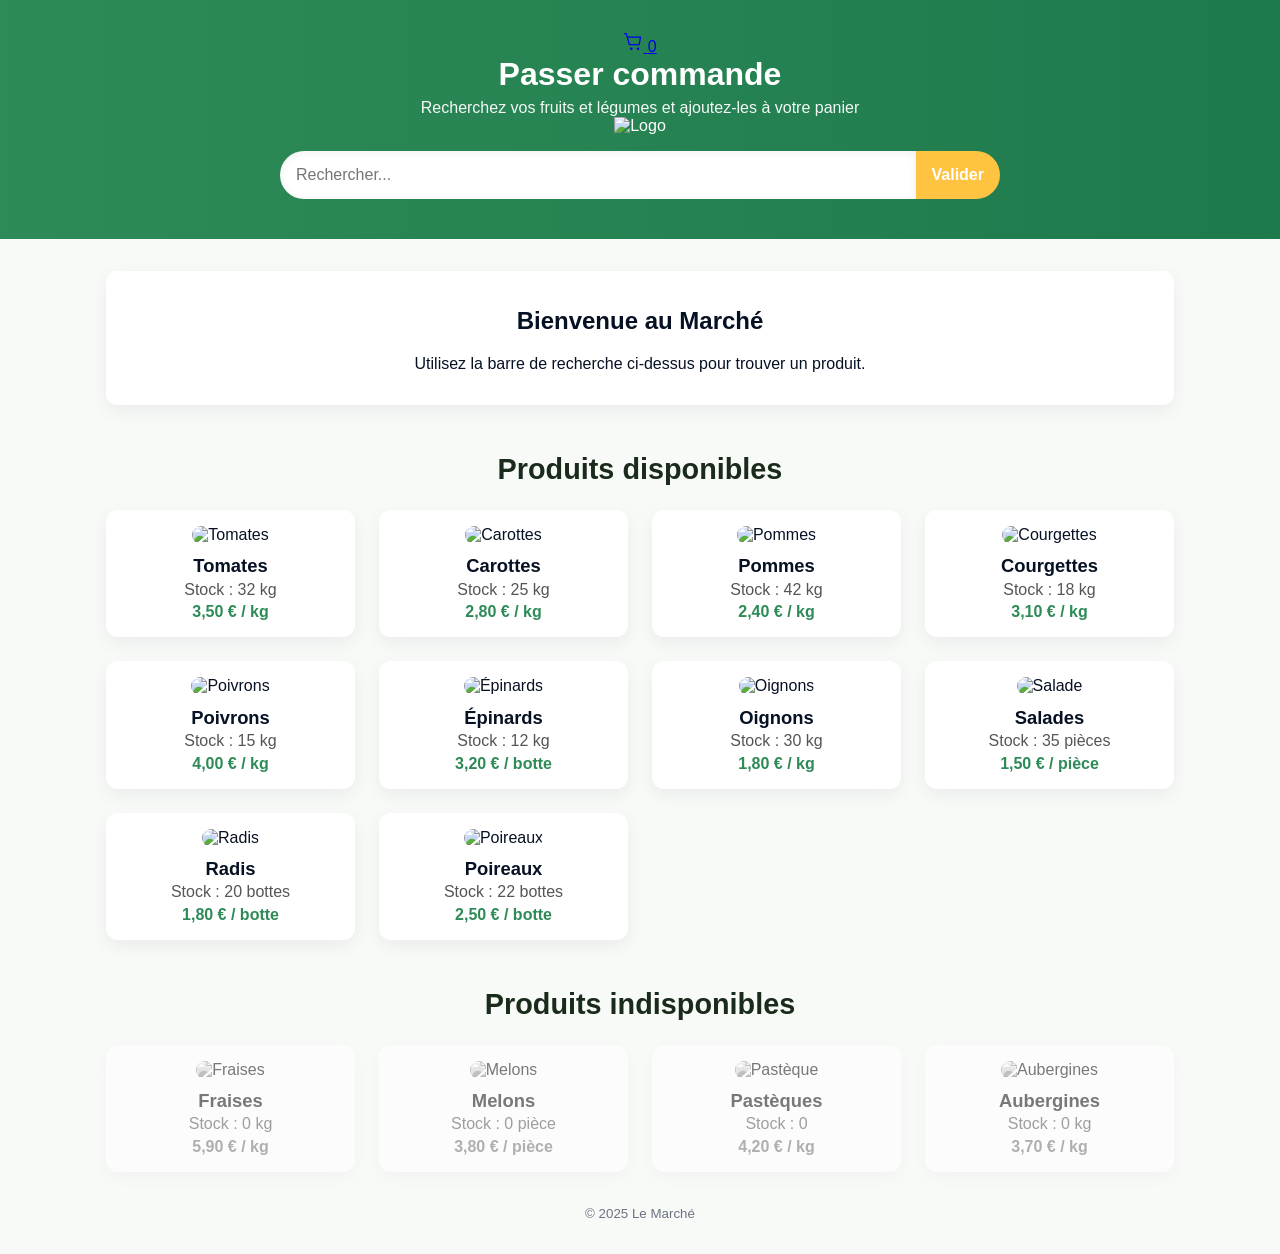
==== commit ef3fec83: "HTML a refaire" ====
--- a/index.html
+++ b/index.html
@@ -3,6 +3,7 @@
 <head>
   <meta charset="UTF-8">
   <title>Passer commande — Le Marché</title>
+  <link rel="stylesheet" href="style.css">
   <style>
     :root{
       --primary:#2e8b57;
@@ -21,13 +22,29 @@
       color:#071124;
     }
 
+    /* HEADER + LOGO */
     header{
       background:linear-gradient(90deg,var(--primary),#1e7a4d);
       color:#fff;
-      padding:2rem 1rem;
-      text-align:center;
-      position:relative; /* permet de positionner le bouton panier */
-    }
+      padding:2rem 1rem 2.5rem;
+      text-align:center;
+      position:relative;
+    }
+
+    /* --- GRAND LOGO EN HAUT À GAUCHE --- */
+    .logo{
+      position:absolute;
+      top:20px;
+      left:25px;
+    }
+
+    .logo img{
+      width:130px;       /* ⬅️ GROS LOGO */
+      height:auto;
+      border-radius:10px;
+      object-fit:contain;
+    }
+
     header h1{margin:0;font-size:2rem}
     header p{margin:.4rem 0 0;color:rgba(255,255,255,.95)}
 
@@ -53,47 +70,6 @@
       overflow: hidden;
       clip: rect(0, 0, 0, 0);
       border: 0;
-    }
-
-    /* Bouton panier en haut à droite */
-    .cart-btn{
-      position:absolute;
-      top:1rem;
-      right:1rem;
-      display:inline-flex;
-      align-items:center;
-      gap:.5rem;
-      background:rgba(255,255,255,0.08);
-      color:#fff;
-      border:0;
-      padding:.45rem .8rem;
-      border-radius:999px;
-      cursor:pointer;
-      backdrop-filter: blur(4px);
-      text-decoration:none;
-      font-weight:700;
-      height:40px;
-    }
-
-    .cart-btn:focus,
-    .cart-btn:hover{
-      background:rgba(255,255,255,0.14);
-      outline:2px solid rgba(255,255,255,0.12);
-      outline-offset:2px;
-    }
-
-    .cart-btn .cart-count{
-      background:var(--accent);
-      color:#072;
-      min-width:20px;
-      height:20px;
-      display:inline-flex;
-      align-items:center;
-      justify-content:center;
-      border-radius:999px;
-      padding:0 6px;
-      font-size:.8rem;
-      font-weight:800;
     }
 
     form.search-form input[type="search"]{
@@ -137,7 +113,7 @@
       text-align:center;
     }
 
-    /* --- PRODUITS --- */
+    /* --- PRODUITS DISPONIBLES --- */
     h2.section-title{
       margin-top:3rem;
       text-align:center;
@@ -170,6 +146,12 @@
     .nom{font-size:1.15rem;font-weight:700;margin-top:.7rem}
     .prix{color:var(--primary);font-weight:700;margin-top:.3rem}
     .stock{color:#555;margin-top:.2rem}
+
+    /* --- PRODUITS INDISPONIBLES --- */
+    .indispo{
+      opacity:0.55;
+      filter:grayscale(100%);
+    }
 
     footer{
       text-align:center;
--- a/style.css
+++ b/style.css
@@ -0,0 +1,138 @@
+:root{
+  --primary:#2e8b57;
+  --accent:#ff8c42;
+  --bg:#f7faf7;
+  --card:#ffffff;
+  --height:48px;
+  --radius:999px;
+}
+
+*{box-sizing:border-box}
+body{
+  margin:0;
+  font-family:Segoe UI, Arial, Helvetica, sans-serif;
+  background:var(--bg);
+  color:#071124;
+}
+
+header{
+  background:linear-gradient(90deg,var(--primary),#1e7a4d);
+  color:#fff;
+  padding:2rem 1rem;
+  text-align:center;
+}
+header h1{margin:0;font-size:2rem}
+header p{margin:.4rem 0 0;color:rgba(255,255,255,.95)}
+
+.search-wrap{
+  display:flex;
+  justify-content:center;
+  margin-top:1rem;
+}
+
+form.search-form{
+  display:flex;
+  width:100%;
+  max-width:720px;
+  align-items:center;
+}
+
+/* Label accessible mais caché */
+.visually-hidden {
+  position: absolute;
+  width: 1px;
+  height: 1px;
+  padding: 0;
+  margin: -1px;
+  overflow: hidden;
+  clip: rect(0, 0, 0, 0);
+  border: 0;
+}
+
+form.search-form input[type="search"]{
+  flex:1;
+  height:var(--height);
+  padding:0 1rem;
+  border:0;
+  border-radius:var(--radius) 0 0 var(--radius);
+  font-size:1rem;
+  outline:none;
+  background:white;
+  box-shadow:0 2px 8px rgba(7,17,36,0.06) inset;
+}
+
+form.search-form button{
+  height:var(--height);
+  padding:0 1rem;
+  border:0;
+  border-radius:0 var(--radius) var(--radius) 0;
+  background:var(--accent);
+  color:white;
+  font-weight:700;
+  cursor:pointer;
+  display:inline-flex;
+  align-items:center;
+  justify-content:center;
+  font-size:1rem;
+}
+
+main{
+  max-width:1100px;
+  margin:2rem auto;
+  padding:0 1rem;
+}
+
+.info-card{
+  background:var(--card);
+  padding:1rem;
+  border-radius:10px;
+  box-shadow:0 6px 18px rgba(7,17,36,.06);
+  text-align:center;
+}
+
+/* --- PRODUITS --- */
+h2.section-title{
+  margin-top:3rem;
+  text-align:center;
+  font-size:1.8rem;
+  color:#1b2b1b;
+}
+
+.produits-grid{
+  margin-top:1.5rem;
+  display:grid;
+  gap:1.5rem;
+  grid-template-columns:repeat(auto-fit,minmax(230px,1fr));
+}
+
+.produit-card{
+  background:var(--card);
+  border-radius:12px;
+  box-shadow:0 6px 18px rgba(7,17,36,.06);
+  padding:1rem;
+  text-align:center;
+  opacity:1;
+}
+
+/* Indisponible = légèrement grisé */
+.indispo{
+  opacity:0.55;
+  filter:grayscale(40%);
+}
+
+.produit-card img{
+  width:100%;
+  height:160px;
+  object-fit:cover;
+  border-radius:10px;
+}
+
+.nom{font-size:1.15rem;font-weight:700;margin-top:.7rem}
+.prix{color:var(--primary);font-weight:700;margin-top:.3rem}
+.stock{color:#555;margin-top:.2rem}
+
+footer{
+  text-align:center;
+  color:#6b7280;
+  margin:2rem 0
+}
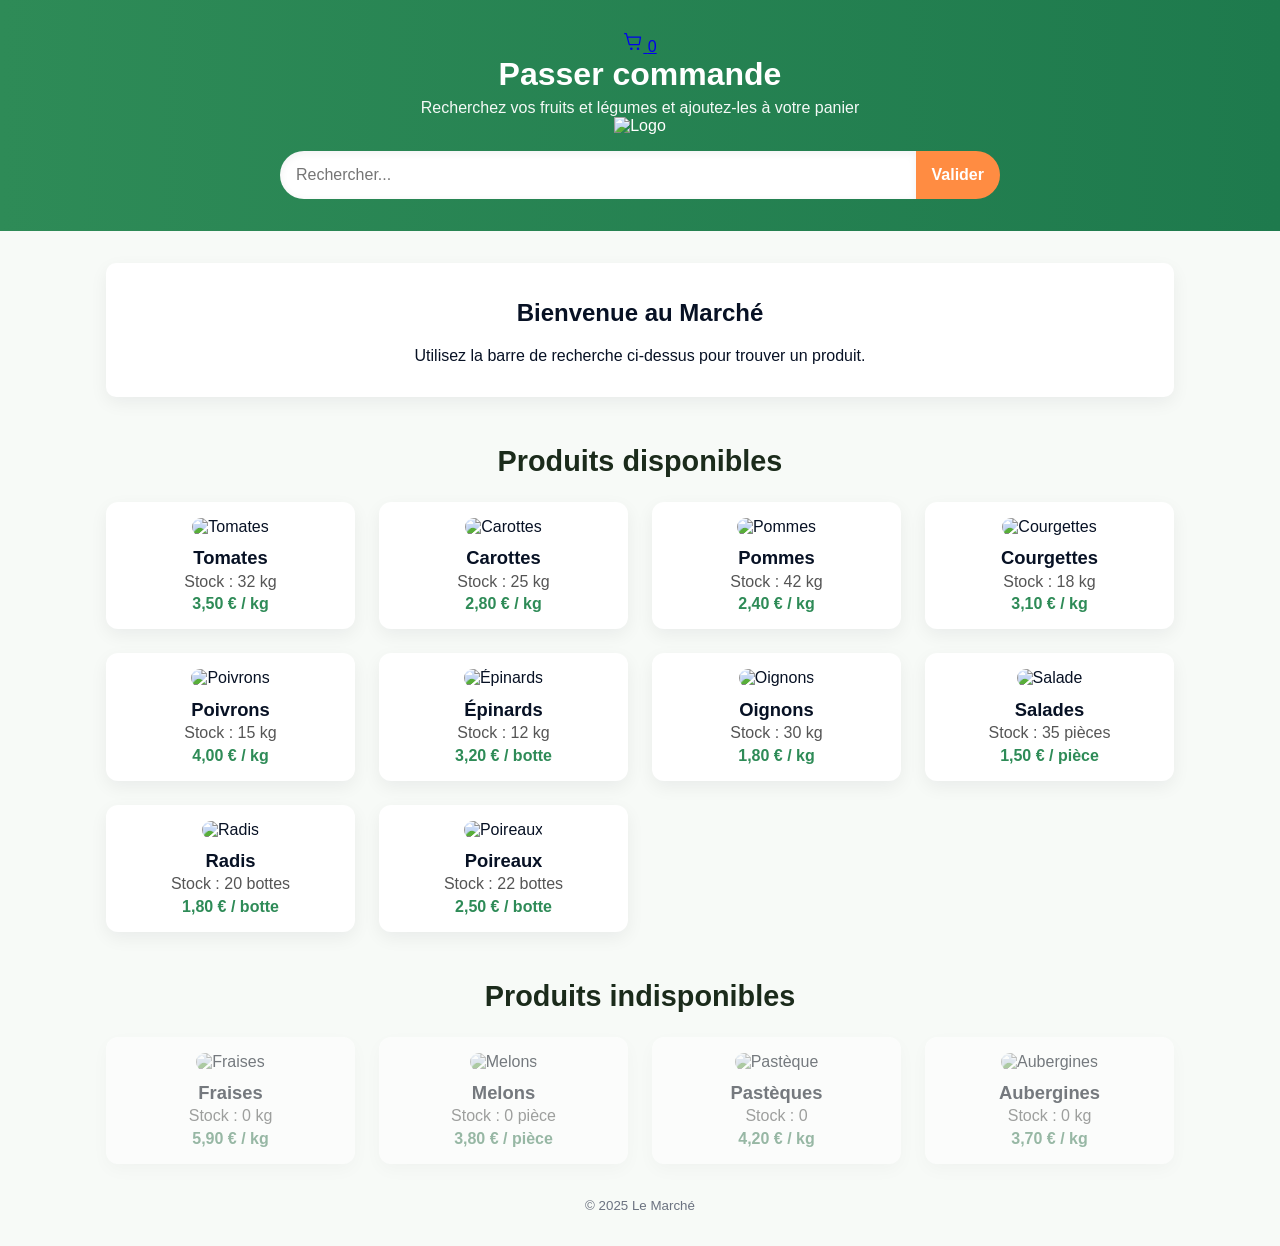
==== commit cd908aa5: "HTML sans css 2" ====
--- a/index.html
+++ b/index.html
@@ -4,161 +4,7 @@
   <meta charset="UTF-8">
   <title>Passer commande — Le Marché</title>
   <link rel="stylesheet" href="style.css">
-  <style>
-    :root{
-      --primary:#2e8b57;
-      --accent:#ffc342;
-      --bg:#f7faf7;
-      --card:#ffffff;
-      --height:48px;
-      --radius:999px;
-    }
-
-    *{box-sizing:border-box}
-    body{
-      margin:0;
-      font-family:Segoe UI, Arial, Helvetica, sans-serif;
-      background:var(--bg);
-      color:#071124;
-    }
-
-    /* HEADER + LOGO */
-    header{
-      background:linear-gradient(90deg,var(--primary),#1e7a4d);
-      color:#fff;
-      padding:2rem 1rem 2.5rem;
-      text-align:center;
-      position:relative;
-    }
-
-    /* --- GRAND LOGO EN HAUT À GAUCHE --- */
-    .logo{
-      position:absolute;
-      top:20px;
-      left:25px;
-    }
-
-    .logo img{
-      width:130px;       /* ⬅️ GROS LOGO */
-      height:auto;
-      border-radius:10px;
-      object-fit:contain;
-    }
-
-    header h1{margin:0;font-size:2rem}
-    header p{margin:.4rem 0 0;color:rgba(255,255,255,.95)}
-
-    .search-wrap{
-      display:flex;
-      justify-content:center;
-      margin-top:1rem;
-    }
-
-    form.search-form{
-      display:flex;
-      width:100%;
-      max-width:720px;
-      align-items:center;
-    }
-
-    .visually-hidden {
-      position: absolute;
-      width: 1px;
-      height: 1px;
-      padding: 0;
-      margin: -1px;
-      overflow: hidden;
-      clip: rect(0, 0, 0, 0);
-      border: 0;
-    }
-
-    form.search-form input[type="search"]{
-      flex:1;
-      height:var(--height);
-      padding:0 1rem;
-      border:0;
-      border-radius:var(--radius) 0 0 var(--radius);
-      font-size:1rem;
-      outline:none;
-      background:white;
-      box-shadow:0 2px 8px rgba(7,17,36,0.06) inset;
-    }
-
-    form.search-form button{
-      height:var(--height);
-      padding:0 1rem;
-      border:0;
-      border-radius:0 var(--radius) var(--radius) 0;
-      background:var(--accent);
-      color:white;
-      font-weight:700;
-      cursor:pointer;
-      display:inline-flex;
-      align-items:center;
-      justify-content:center;
-      font-size:1rem;
-    }
-
-    main{
-      max-width:1100px;
-      margin:2rem auto;
-      padding:0 1rem;
-    }
-
-    .info-card{
-      background:var(--card);
-      padding:1rem;
-      border-radius:10px;
-      box-shadow:0 6px 18px rgba(7,17,36,.06);
-      text-align:center;
-    }
-
-    /* --- PRODUITS DISPONIBLES --- */
-    h2.section-title{
-      margin-top:3rem;
-      text-align:center;
-      font-size:1.8rem;
-      color:#1b2b1b;
-    }
-
-    .produits-grid{
-      margin-top:1.5rem;
-      display:grid;
-      gap:1.5rem;
-      grid-template-columns:repeat(auto-fit,minmax(230px,1fr));
-    }
-
-    .produit-card{
-      background:var(--card);
-      border-radius:12px;
-      box-shadow:0 6px 18px rgba(7,17,36,.06);
-      padding:1rem;
-      text-align:center;
-    }
-
-    .produit-card img{
-      width:100%;
-      height:160px;
-      object-fit:cover;
-      border-radius:10px;
-    }
-
-    .nom{font-size:1.15rem;font-weight:700;margin-top:.7rem}
-    .prix{color:var(--primary);font-weight:700;margin-top:.3rem}
-    .stock{color:#555;margin-top:.2rem}
-
-    /* --- PRODUITS INDISPONIBLES --- */
-    .indispo{
-      opacity:0.55;
-      filter:grayscale(100%);
-    }
-
-    footer{
-      text-align:center;
-      color:#6b7280;
-      margin:2rem 0
-    }
-  </style>
+  
 </head>
 
 <body>
